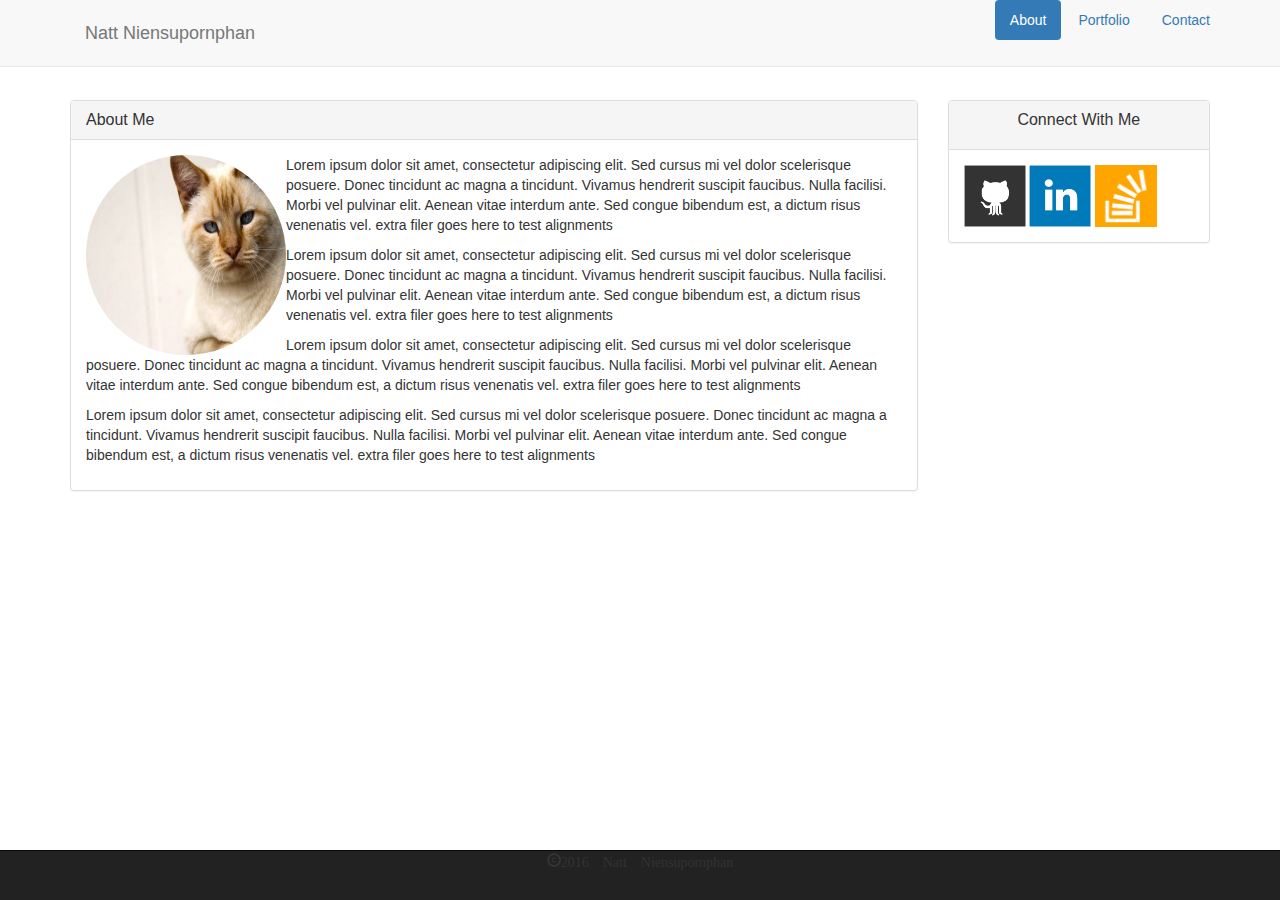
==== index.html @ 383cd9ca "first commit. Everything under general bootstrap. No theme yet" ====
<!Doctype html>
<html>
	<head>
		<title>About | Natt Nien</title>
		<!-- <link rel="stylesheet" href="assets/css/bootstrap.min.css"> -->
 		<link rel="stylesheet" href="https://maxcdn.bootstrapcdn.com/bootstrap/3.3.7/css/bootstrap.min.css" integrity="ha384-BVYiiSIFeK1dGmJRAkycuHAHRg32OmUcww7on3RYdg4Va+PmSTsz/K68vbdEjh4u" crossorigin="anonymous">


		<link href="assets/css/style.css" rel="stylesheet" type="text/css">
	</head>

	<body>
		

		<nav class="navbar navbar-default navbar-fixed-top">
		  <div class="container" width=960px>

		     <div class="navbar-form navbar-left">
		    	<div class="navbar-header">
      				<a class="navbar-brand">Natt Niensupornphan</a>
    			</div>
		     </div>

			<ul class="nav navbar-nav navbar-right">
				<ul class="nav nav-pills">
  					<li role="presentation" class="active"><a href="index.html">About</a></li>
  					<li role="presentation"><a href="portfolio.html">Portfolio</a></li>
  					<li role="presentation"><a href="contact.html">Contact</a></li>
				</ul>

		     </ul>

		  </div>
		</nav>


		<div class="container" width=960px>
			<div class="row">
				<div class="col-lg-9">
					
					<div class="panel panel-default">
  						<div class="panel-heading">
    						<h3 class="panel-title">About Me</h3>
  						</div>
 						 <div class="panel-body">
 						 	 <div class="span4">
      							<img style="float:left" src="assets/images/cat.jpg" alt="cat" class="img-circle" width=200px height=200px/>
	    						<p>Lorem ipsum dolor sit amet, consectetur adipiscing elit. Sed cursus mi vel dolor scelerisque posuere. Donec tincidunt ac magna a tincidunt. Vivamus hendrerit suscipit 	faucibus. Nulla facilisi. Morbi vel pulvinar elit. Aenean vitae interdum ante. Sed congue bibendum est, a dictum risus venenatis vel. extra filer goes here to test alignments</p>
								<p>Lorem ipsum dolor sit amet, consectetur adipiscing elit. Sed cursus mi vel dolor scelerisque posuere. Donec tincidunt ac magna a tincidunt. Vivamus hendrerit suscipit 	faucibus. Nulla facilisi. Morbi vel pulvinar elit. Aenean vitae interdum ante. Sed congue bibendum est, a dictum risus venenatis vel. extra filer goes here to test alignments</p>
								<p>Lorem ipsum dolor sit amet, consectetur adipiscing elit. Sed cursus mi vel dolor scelerisque posuere. Donec tincidunt ac magna a tincidunt. Vivamus hendrerit suscipit 	faucibus. Nulla facilisi. Morbi vel pulvinar elit. Aenean vitae interdum ante. Sed congue bibendum est, a dictum risus venenatis vel. extra filer goes here to test alignments</p>
								<p>Lorem ipsum dolor sit amet, consectetur adipiscing elit. Sed cursus mi vel dolor scelerisque posuere. Donec tincidunt ac magna a tincidunt. Vivamus hendrerit suscipit 	faucibus. Nulla facilisi. Morbi vel pulvinar elit. Aenean vitae interdum ante. Sed congue bibendum est, a dictum risus venenatis vel. extra filer goes here to test alignments</p>

								<div style="clear:both"></div>

							</div>
  						</div>
					</div>
				</div>

				<div class="col-lg-3">
					<div class="panel panel-default">
  						<div class="panel-heading">
    						<h3 class="panel-title"><p class="text-center">Connect With Me</p></h3>
  						</div>
 						 <div class="panel-body">
 						 	<a href="https://github.com/nnien001/"><img alt="github" src="assets/images/github-128.png" width=62px height=62px></a>
 						 	<a href="https://www.linkedin.com/in/natt-niensupornphan-309b037b"><img alt="linkedin" src="assets/images/linkedin-128.png" width=62px height=62px></a>
 						 	<a href="http://stackoverflow.com/users/6795326/nnien001"><img alt="stackoverflow" src="assets/images/stackoverflow-128.png" width=62px height=62px></a>
  						</div>
					</div>
				</div>

			</div>
		</div>

		<nav class="navbar navbar-inverse navbar-fixed-bottom">
  			<div class="container" width=960px>
				<div class="navbar-footer">
					<p class="text-center">
						<span class="glyphicon glyphicon-copyright-mark" aria-hidden="true">2016 Natt Niensupornphan</span>
					</p>
		    	</div>
  			</div>
		</nav>

	</body>
</html>
---- assets/css/style.css ----
body {
  padding-top: 100px;
}
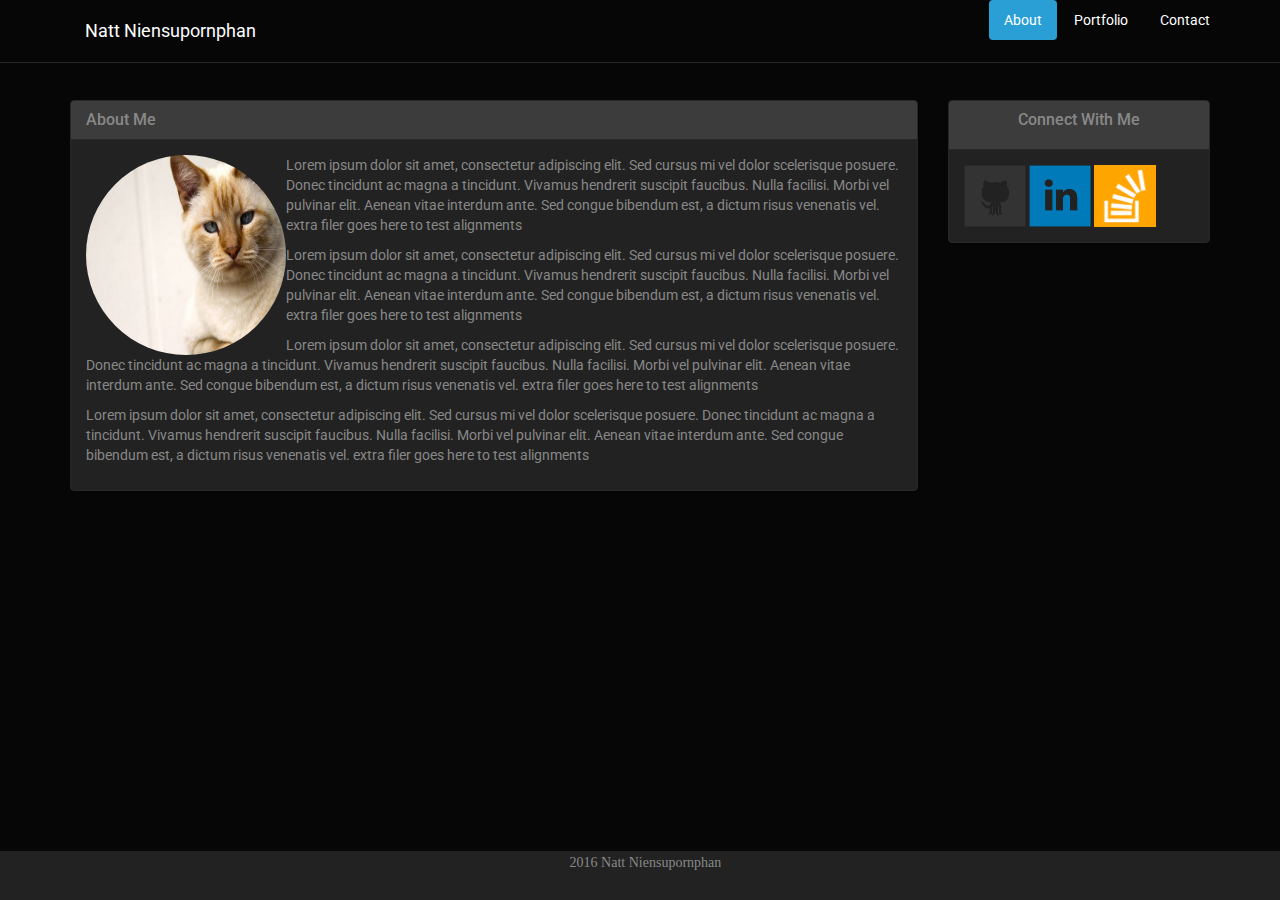
==== commit 994c0bac: "used new theme. small bug fixes here 'n there" ====
--- a/index.html
+++ b/index.html
@@ -2,10 +2,7 @@
 <html>
 	<head>
 		<title>About | Natt Nien</title>
-		<!-- <link rel="stylesheet" href="assets/css/bootstrap.min.css"> -->
- 		<link rel="stylesheet" href="https://maxcdn.bootstrapcdn.com/bootstrap/3.3.7/css/bootstrap.min.css" integrity="ha384-BVYiiSIFeK1dGmJRAkycuHAHRg32OmUcww7on3RYdg4Va+PmSTsz/K68vbdEjh4u" crossorigin="anonymous">
-
-
+		<link rel="stylesheet" href="assets/css/bootstrap.min.css">
 		<link href="assets/css/style.css" rel="stylesheet" type="text/css">
 	</head>
 
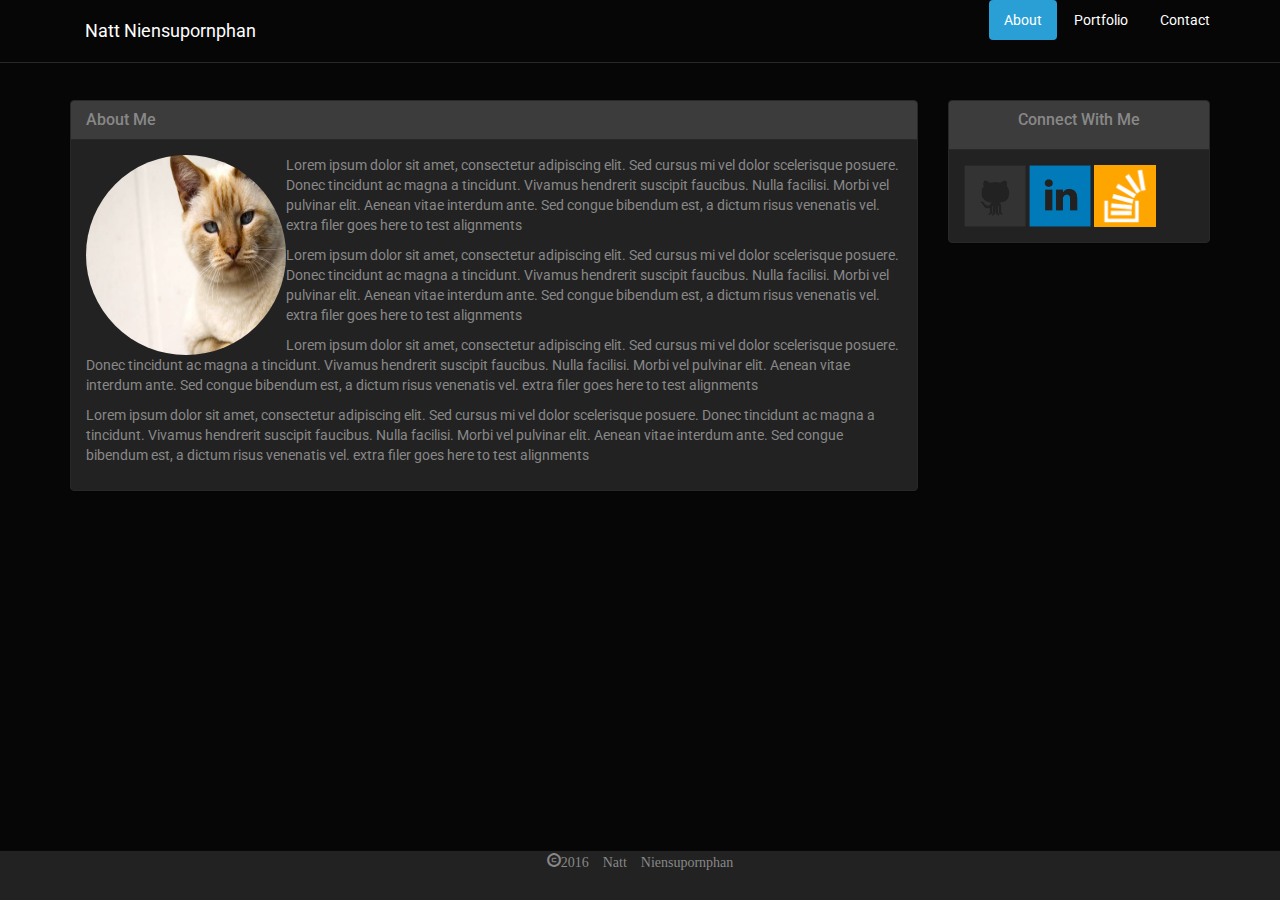
==== commit 6928b762: "whoops. forgot to include the initial bootstrap. Thought the theme file already had it" ====
--- a/index.html
+++ b/index.html
@@ -2,6 +2,7 @@
 <html>
 	<head>
 		<title>About | Natt Nien</title>
+		<link rel="stylesheet" href="https://maxcdn.bootstrapcdn.com/bootstrap/3.3.7/css/bootstrap.min.css" integrity="sha384-BVYiiSIFeK1dGmJRAkycuHAHRg32OmUcww7on3RYdg4Va+PmSTsz/K68vbdEjh4u" crossorigin="anonymous">
 		<link rel="stylesheet" href="assets/css/bootstrap.min.css">
 		<link href="assets/css/style.css" rel="stylesheet" type="text/css">
 	</head>
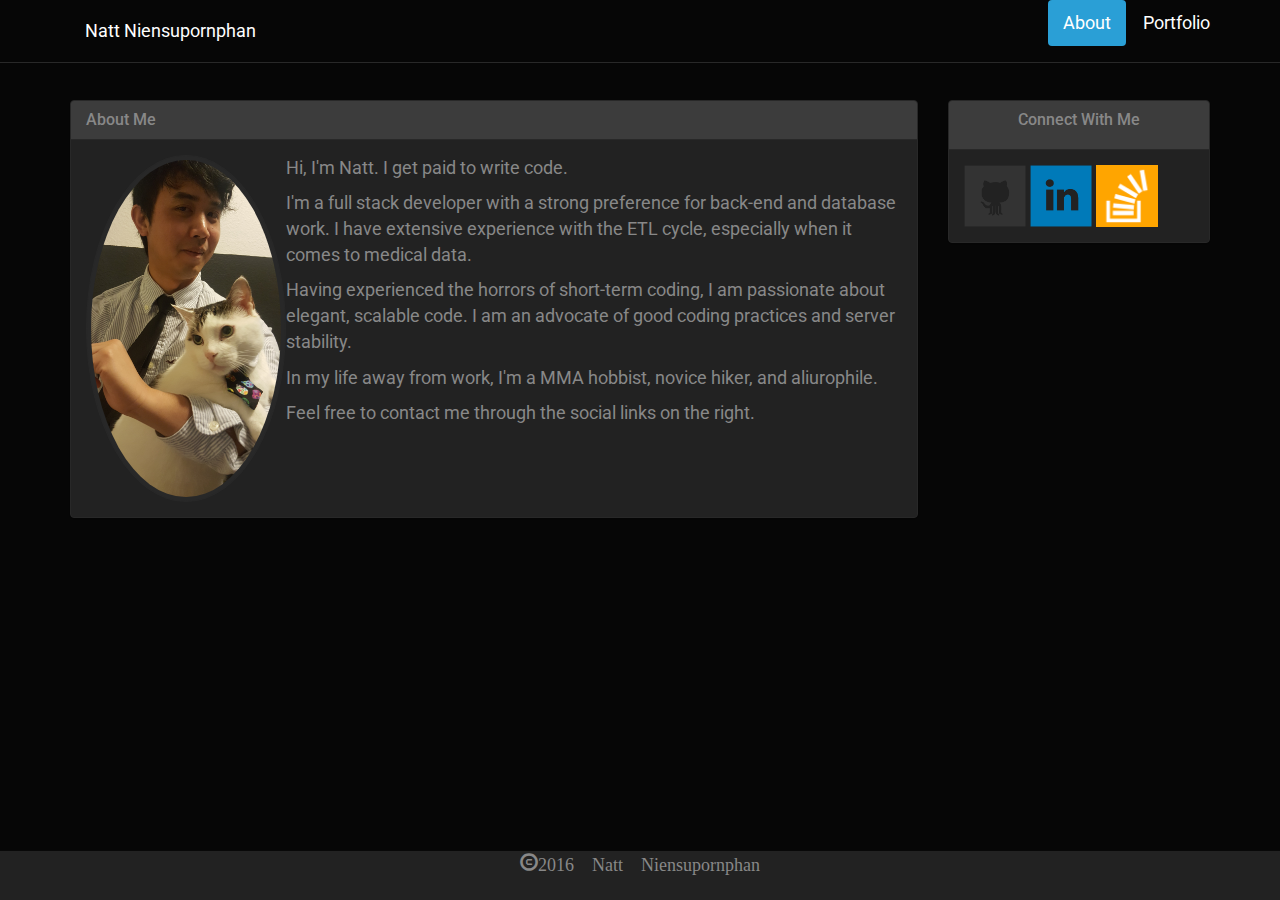
==== commit ac4bb485: "cleaned up for career stuff" ====
--- a/index.html
+++ b/index.html
@@ -23,7 +23,7 @@
 				<ul class="nav nav-pills">
   					<li role="presentation" class="active"><a href="index.html">About</a></li>
   					<li role="presentation"><a href="portfolio.html">Portfolio</a></li>
-  					<li role="presentation"><a href="contact.html">Contact</a></li>
+
 				</ul>
 
 		     </ul>
@@ -42,11 +42,18 @@
   						</div>
  						 <div class="panel-body">
  						 	 <div class="span4">
-      							<img style="float:left" src="assets/images/cat.jpg" alt="cat" class="img-circle" width=200px height=200px/>
-	    						<p>Lorem ipsum dolor sit amet, consectetur adipiscing elit. Sed cursus mi vel dolor scelerisque posuere. Donec tincidunt ac magna a tincidunt. Vivamus hendrerit suscipit 	faucibus. Nulla facilisi. Morbi vel pulvinar elit. Aenean vitae interdum ante. Sed congue bibendum est, a dictum risus venenatis vel. extra filer goes here to test alignments</p>
-								<p>Lorem ipsum dolor sit amet, consectetur adipiscing elit. Sed cursus mi vel dolor scelerisque posuere. Donec tincidunt ac magna a tincidunt. Vivamus hendrerit suscipit 	faucibus. Nulla facilisi. Morbi vel pulvinar elit. Aenean vitae interdum ante. Sed congue bibendum est, a dictum risus venenatis vel. extra filer goes here to test alignments</p>
-								<p>Lorem ipsum dolor sit amet, consectetur adipiscing elit. Sed cursus mi vel dolor scelerisque posuere. Donec tincidunt ac magna a tincidunt. Vivamus hendrerit suscipit 	faucibus. Nulla facilisi. Morbi vel pulvinar elit. Aenean vitae interdum ante. Sed congue bibendum est, a dictum risus venenatis vel. extra filer goes here to test alignments</p>
-								<p>Lorem ipsum dolor sit amet, consectetur adipiscing elit. Sed cursus mi vel dolor scelerisque posuere. Donec tincidunt ac magna a tincidunt. Vivamus hendrerit suscipit 	faucibus. Nulla facilisi. Morbi vel pulvinar elit. Aenean vitae interdum ante. Sed congue bibendum est, a dictum risus venenatis vel. extra filer goes here to test alignments</p>
+      							<img style="float:left" src="assets/images/natt2.jpg" alt="cat" class="img-circle img-thumbnail" width="200" height="200" />
+								<p>Hi, I'm Natt. I get paid to write code.</p>
+
+								<p>I'm a full stack developer with a strong preference for back-end and database work.
+								I have extensive experience with the ETL cycle, especially when it comes to medical data.</p> 
+								<p> Having experienced the horrors of short-term coding, I am passionate about elegant, scalable code. 
+								I am an advocate of good coding practices and server stability.
+								</p>
+
+								<p>In my life away from work, I'm a MMA hobbist, novice hiker, and aliurophile.</p>
+
+								<p>Feel free to contact me through the social links on the right.</p>
 
 								<div style="clear:both"></div>
 
--- a/assets/css/style.css
+++ b/assets/css/style.css
@@ -1,4 +1,5 @@
 body {
   padding-top: 100px;
+  font-size: 18px;
 }
 
